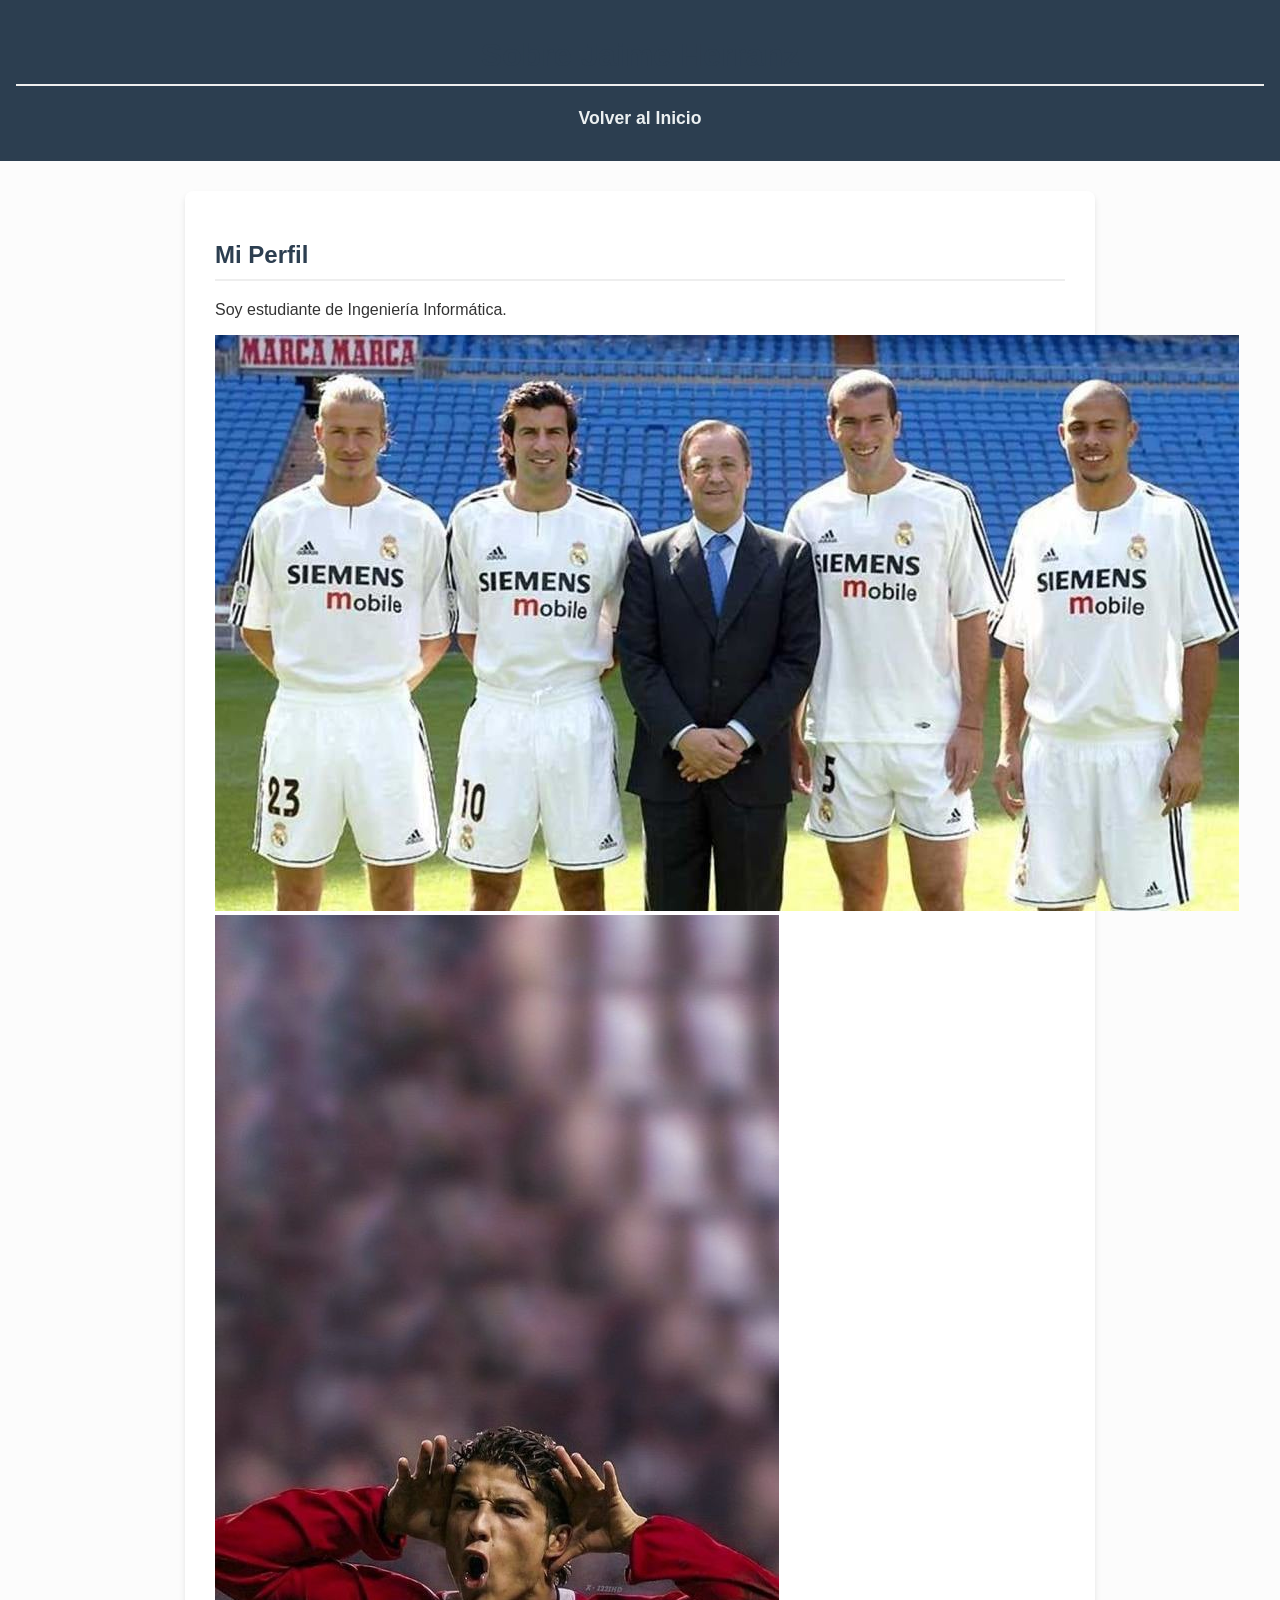
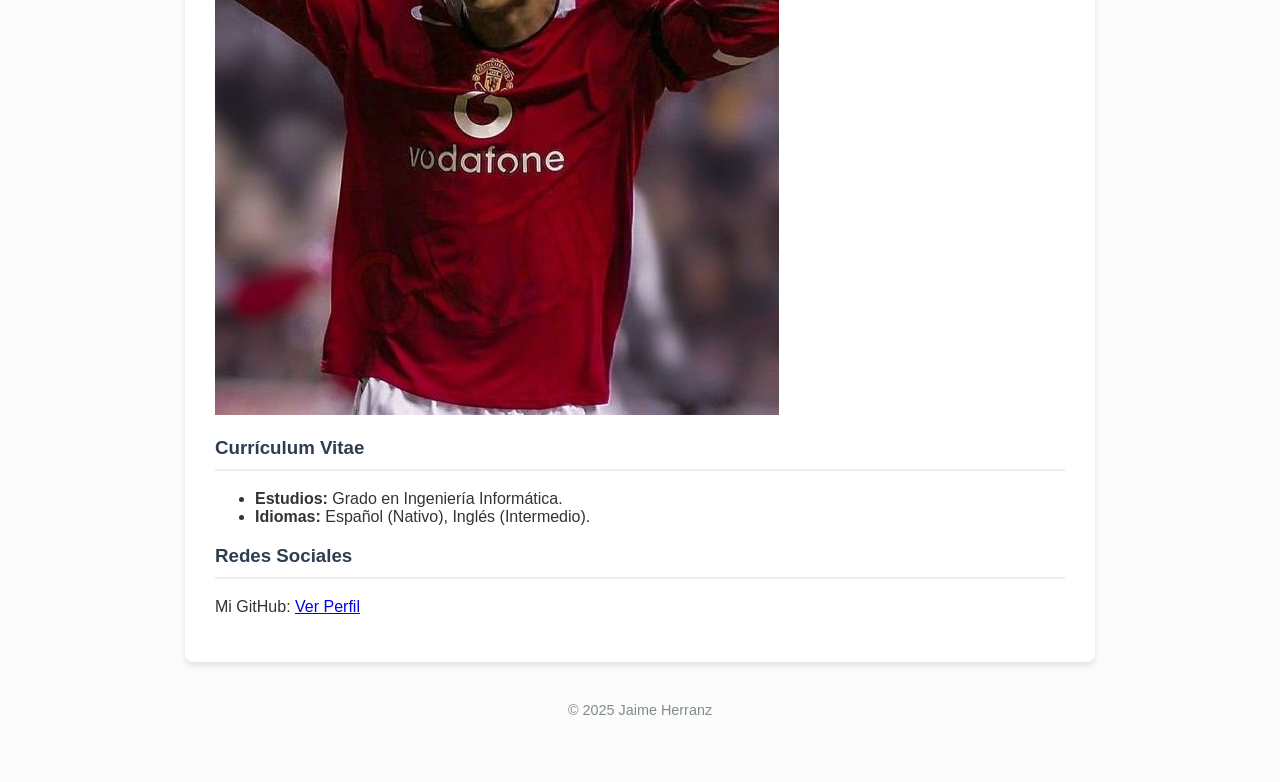
==== about.html @ 3cb2222e "Actualizacion de aboutme" ====
<!DOCTYPE html>
<html lang="es">
<head>
    <meta charset="UTF-8">
    <title>Sobre Mí</title>
    <link rel="stylesheet" href="css/style.css">
</head>
<body>
    <header>
        <h1>Sobre Jaime Herranz</h1>
        <nav><ul><li><a href="index.html">Volver al Inicio</a></li></ul></nav>
    </header>
    <main>
        <h2>Mi Perfil</h2>
        <p>Soy estudiante de Ingeniería Informática.</p>
        
        <div class="Mis fotos">
            <img src="img/Imagen1.jpg" alt="Foto de grupo">
            <img src="img/Imagen2.jpg" alt="Foto de perfil">
        </div>

        <h3>Currículum Vitae</h3>
        <ul>
            <li><strong>Estudios:</strong> Grado en Ingeniería Informática.</li>
            <li><strong>Idiomas:</strong> Español (Nativo), Inglés (Intermedio).</li>
        </ul>
        
        <h3>Redes Sociales</h3>
        <p>Mi GitHub: <a href="https://github.com/Herranzufv" target="_blank">Ver Perfil</a></p>
    </main>
    <footer><p>&copy; 2025 Jaime Herranz</p></footer>
</body>
</html>
---- css/style.css ----
/* Estilos Generales */
body { font-family: 'Segoe UI', sans-serif; margin: 0; padding-bottom: 50px; background-color: #fcfcfc; color: #333; }
header { background-color: #2c3e50; color: white; padding: 1rem; text-align: center; }
nav ul { padding: 0; list-style: none; margin-top: 15px; }
nav ul li { display: inline; margin: 0 10px; }
nav ul li a { color: #ecf0f1; text-decoration: none; font-weight: bold; font-size: 1.1em; }
nav ul li a:hover { color: #e67e22; border-bottom: 2px solid #e67e22; }
main { max-width: 850px; margin: 30px auto; background: white; padding: 30px; border-radius: 8px; box-shadow: 0 4px 6px rgba(0,0,0,0.1); }
h1, h2, h3 { color: #2c3e50; border-bottom: 2px solid #eee; padding-bottom: 10px; }
footer { text-align: center; color: #7f8c8d; margin-top: 40px; font-size: 0.9em; }

/* Formulario (Contact) */
form label { display: block; margin-top: 15px; font-weight: 600; }
input, textarea { width: 100%; padding: 10px; margin-top: 5px; border: 1px solid #bdc3c7; border-radius: 4px; }
button { margin-top: 20px; padding: 12px 24px; background-color: #e67e22; color: white; border: none; border-radius: 4px; cursor: pointer; font-size: 1em; }
button:hover { background-color: #d35400; }

/* Imágenes (About) */
.galeria { display: flex; justify-content: center; gap: 20px; margin: 20px 0; }
.galeria img { width: 200px; height: 200px; object-fit: cover; border-radius: 50%; border: 4px solid #e67e22; }
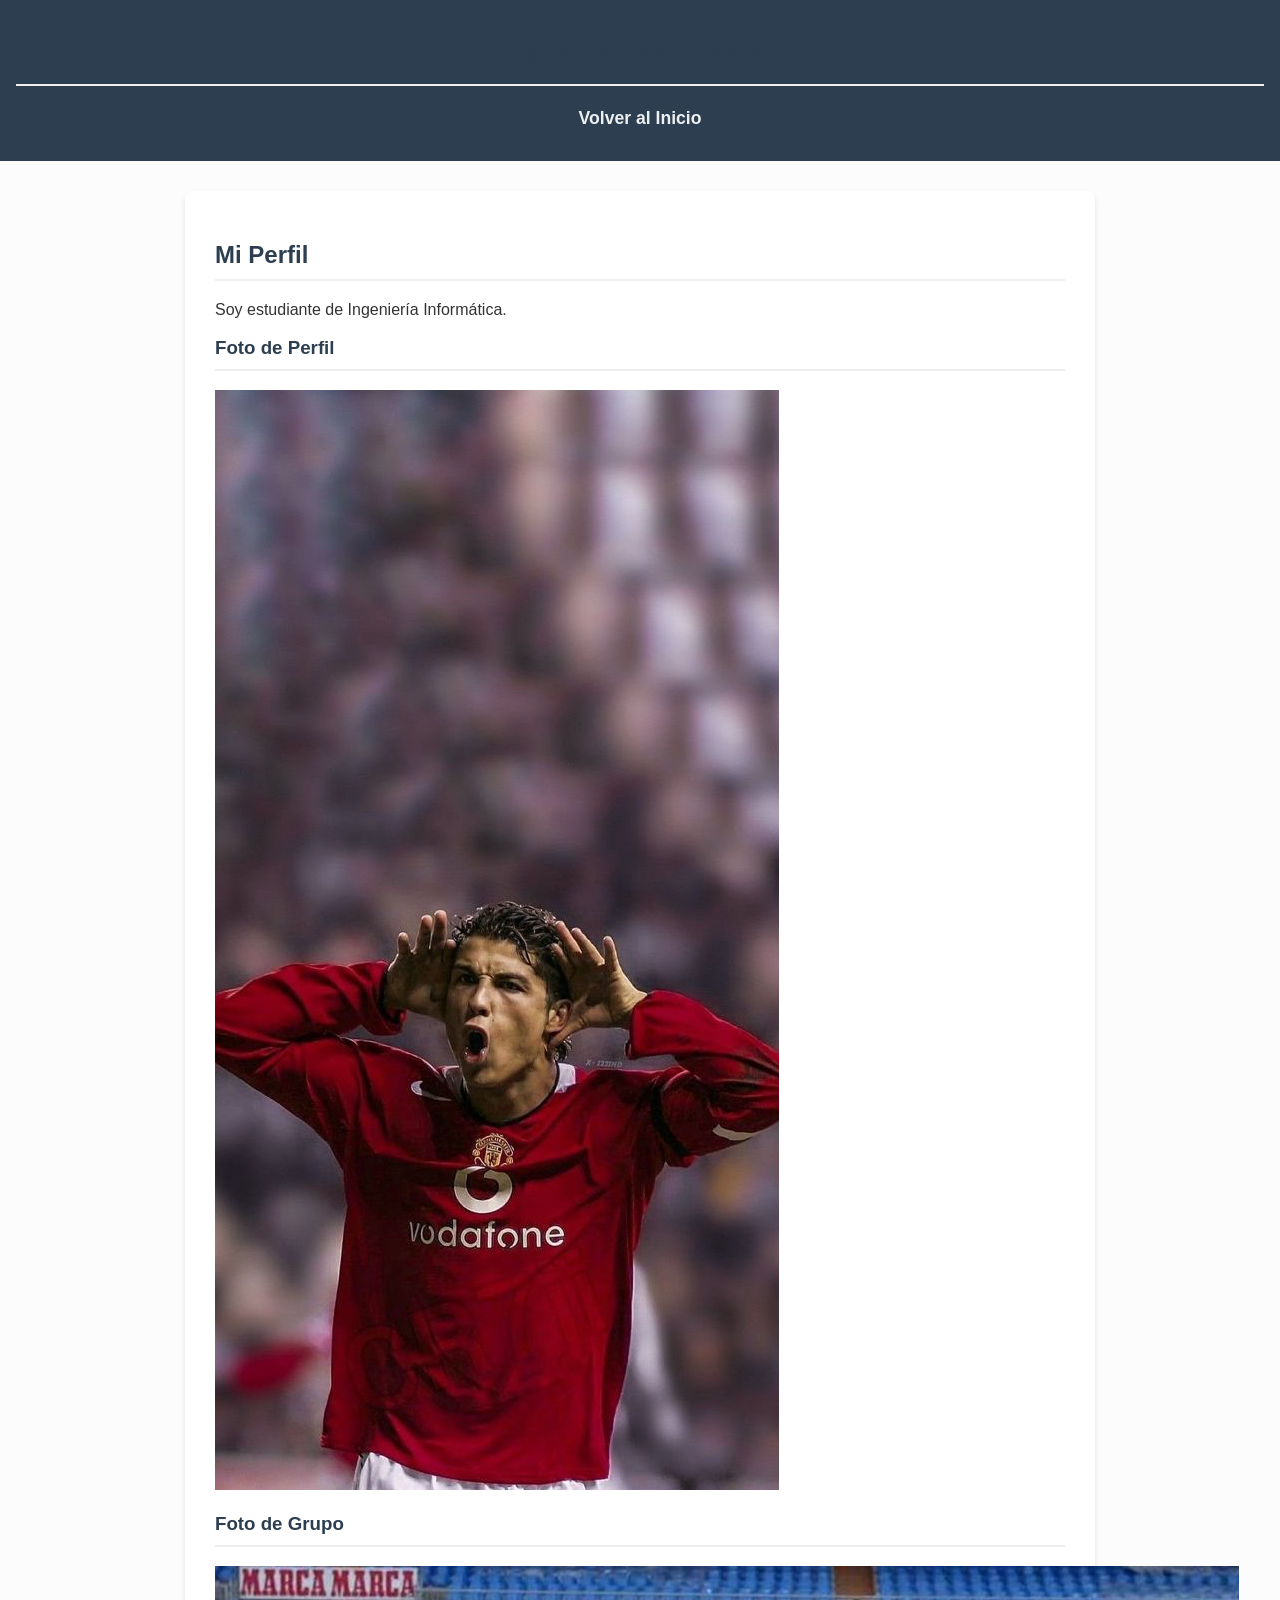
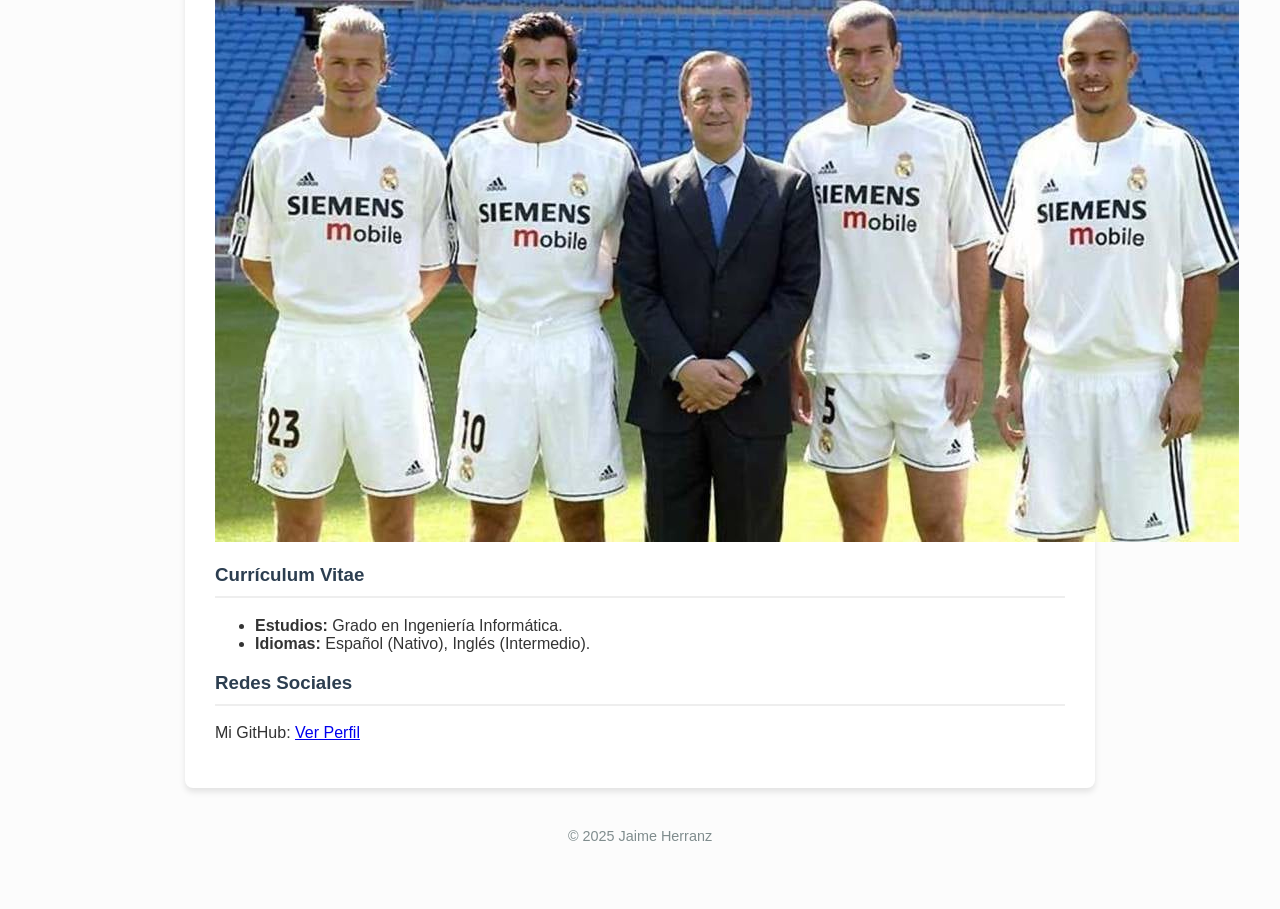
==== commit 99d8afa1: "Actualizar estilos y estructura css" ====
--- a/about.html
+++ b/about.html
@@ -14,10 +14,17 @@
         <h2>Mi Perfil</h2>
         <p>Soy estudiante de Ingeniería Informática.</p>
         
-        <div class="Mis fotos">
-            <img src="img/Imagen1.jpg" alt="Foto de grupo">
-            <img src="img/Imagen2.jpg" alt="Foto de perfil">
+    <section class="seccion-fotos">
+        <div class="foto-bloque">
+            <h3>Foto de Perfil</h3>
+            <img src="img/Imagen2.jpg" alt="Mi foto de perfil">
         </div>
+
+        <div class="foto-bloque">
+            <h3>Foto de Grupo</h3>
+            <img src="img/Imagen1.jpg" alt="Foto de grupo con compañeros">
+        </div>
+    </section>
 
         <h3>Currículum Vitae</h3>
         <ul>
